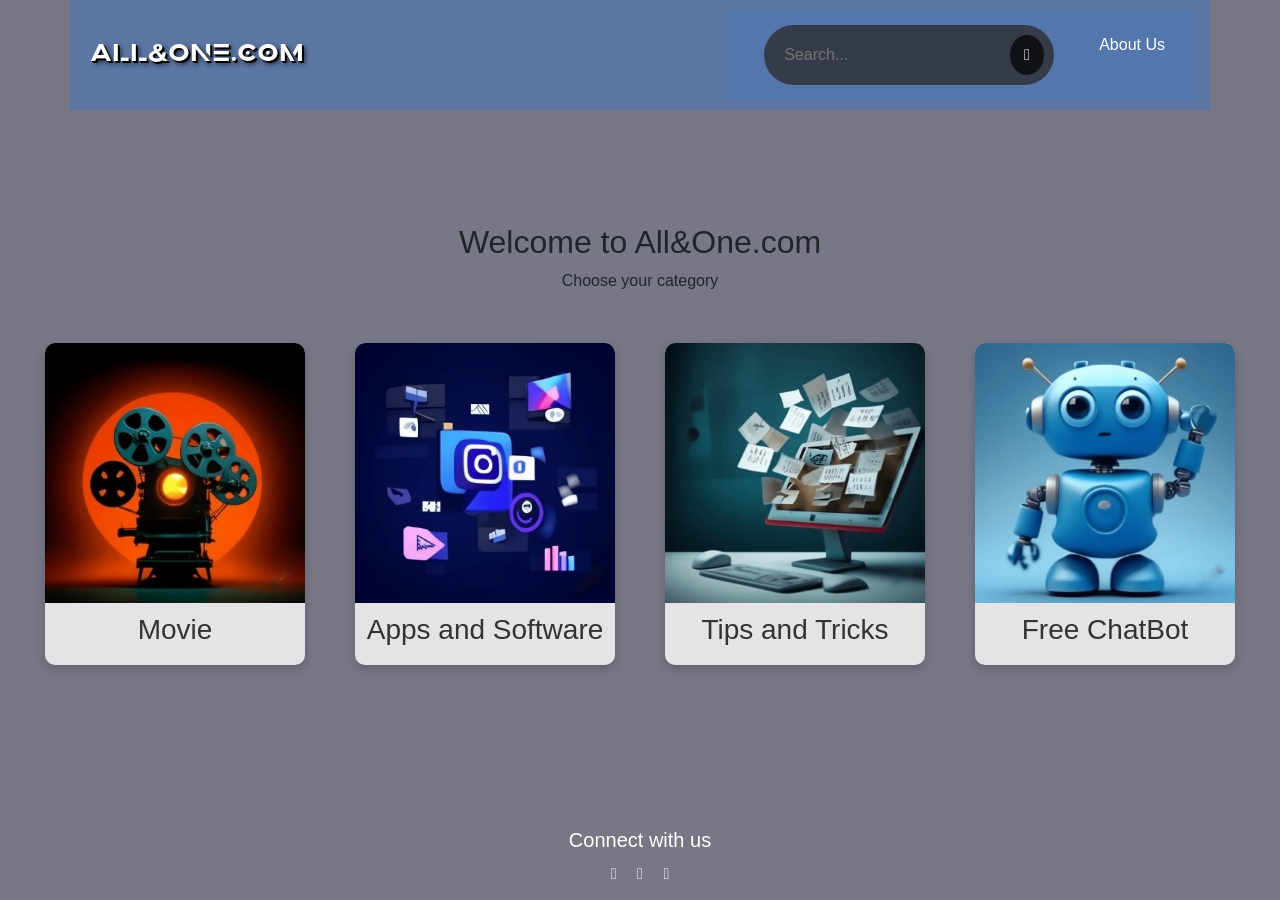
==== index.html @ 535501d8 "first commit" ====
<!DOCTYPE html>
<html lang="en">
<head>
    <meta charset="UTF-8">
    <meta name="viewport" content="width=device-width, initial-scale=1.0">
    <meta http-equiv="Content-Security-Policy" content="default-src 'self'; script-src 'self' https://code.jquery.com https://cdn.jsdelivr.net https://stackpath.bootstrapcdn.com 'nonce-<generated_nonce>'; style-src 'self' https://stackpath.bootstrapcdn.com https://cdn.jsdelivr.net 'nonce-<generated_nonce>';">
    <title>Home</title>
    <link rel="stylesheet" href="https://stackpath.bootstrapcdn.com/bootstrap/4.5.2/css/bootstrap.min.css">
    <link rel="stylesheet" href="https://cdn.jsdelivr.net/npm/bootstrap-icons@1.10.3/font/bootstrap-icons.css">
    <link rel="stylesheet" href="css/styles.css">
</head>
<body>
    <header class="container d-flex align-items-center justify-content-between">
        <a href="/"><h1>All&One.com</h1></a>
        <nav class="navbar">
            <ul class="nav">
                <li class="nav-item">
                    <div class="searchbar">
                        <input type="text" class="search_input" id="searchInput" placeholder="Search..." />
                        <i class="bi bi-search search_icon" onclick="toggleSearch()" nonce="<generated_nonce>"></i>
                    </div>
                </li>
                <li class="nav-item">
                    <a class="nav-link" href="AboutUs/AboutUs.html">About Us</a>
                </li>
            </ul>
        </nav>
    </header>

    <div id="searchResults" class="search-results"></div>

    <div class="content-container">
        <h2>Welcome to All&One.com</h2>
        <p>Choose your category</p>

        <div class="row mt-4">
            <div class="col-md-3 col-sm-6 mb-4">
                <a href="Movie/movie.html" class="box">
                    <img src="images/old_movie_projector_that_projects_an_orange_light_on_a_black_an.jpeg" alt="Image 1" class="img-fluid" />
                    <h3>Movie</h3>
                </a>
            </div>
            <div class="col-md-3 col-sm-6 mb-4">
                <a href="Apps&Software/Apps&Software.html" class="box">
                    <img src="images/digital_marketing_scene_with_a_dark_blue_hue_background__Incorporate.jpeg" alt="Image 2" class="img-fluid" />
                    <h3>Apps and Software</h3>
                </a>
            </div>
            <div class="col-md-3 col-sm-6 mb-4">
                <a href="Tips&Tricks/Tips&Tricks.html" class="box">
                    <img src="images/A_very_hangry_personal_computer_on_a_desk.jpeg" alt="Image 3" class="img-fluid" />
                    <h3>Tips and Tricks</h3>
                </a>
            </div>
            <div class="col-md-3 col-sm-6 mb-4">
                <a href="FreeChatbot/FreeChatbot.html" class="box">
                    <img src="images/petit_robot_bleu_foncee_avec_un_livre.jpeg" alt="Image 4" class="img-fluid" />
                    <h3>Free ChatBot</h3>
                </a>
            </div>
        </div>
    </div>
    <footer class="footer mt-auto py-3" style="background-color: rgba(81, 119, 177, 0.7);">
        <div class="container text-center">
            <h5 class="text-white">Connect with us</h5>
            <div class="social-icons">
                <a href="https://web.facebook.com/aldrinvirtudazo0425" target="_blank" class="text-white mx-2">
                    <i class="bi bi-facebook" style="font-size: 24px;"></i>
                </a>
                <a href="#" class="text-white mx-2" id="discord-link">
                    <i class="bi bi-discord" style="font-size: 24px;"></i>
                </a>
                <a href="https://www.linkedin.com/in/aldrin-virtudazo-3a592432a/" target="_blank" class="text-white mx-2">
                    <i class="bi bi-linkedin" style="font-size: 24px;"></i>
                </a>
            </div>
        </div>
    </footer>
    <script src="https://code.jquery.com/jquery-3.5.1.min.js"></script>
    <script src="https://cdn.jsdelivr.net/npm/@popperjs/core@2.9.2/dist/umd/popper.min.js"></script>
    <script src="https://stackpath.bootstrapcdn.com/bootstrap/4.5.2/js/bootstrap.min.js"></script>
    <script src="js/script.js" nonce="<generated_nonce>"></script>
</body>
</html>
---- css/styles.css ----
@font-face {
    font-family: 'Brolink';
    src: url('../fonts/Brolink.otf') format('opentype');
}

body {
    display: flex;
    flex-direction: column;
    justify-content: flex-start;
    padding: 0;
    background-color: #787786 !important; /* Background color */
    min-height: 100vh;
    overflow-x: hidden; /* Prevent horizontal overflow */
}

header {
    width: 100%;
    display: flex;
    align-items: center;
    gap: 10px; /* Reduced gap for smaller screens */
    background-color: rgba(81, 119, 177, 0.7); /* Header background */
    padding: 10px;
    flex-wrap: wrap; /* Allow wrapping */
}

h1 {
    font-family: 'Brolink', sans-serif;
    font-size: 24px;
    color: white;
    text-shadow: 
        1px 1px 0 black, 
        2px 2px 0 black, 
        3px 3px 5px rgba(0, 0, 0, 0.7);
    padding: 5px; /* Less padding for smaller screens */
    margin: 0;
    flex: 1; /* Allow flexibility */
}

.content-container {
    flex: 1;
    display: flex;
    flex-direction: column;
    align-items: center;
    justify-content: center;
    text-align: center;
    padding: 20px;
}

.row {
    width: 100%; /* Ensure row takes full width */
    display: flex; /* Ensure flex display for responsiveness */
    flex-wrap: wrap; /* Allow wrapping on smaller screens */
}

.box {
    display: block;
    background-color: rgba(255, 255, 255, 0.8); /* Box background */
    border-radius: 10px;
    box-shadow: 0 4px 10px rgba(0, 0, 0, 0.2);
    text-decoration: none;
    overflow: hidden; /* Hide overflow */
    transition: transform 0.3s, box-shadow 0.3s; /* Smooth transitions */
    flex: 1 1 calc(50% - 20px); /* Responsive width */
    margin: 10px; /* Margin for spacing */
}

.box:hover {
    transform: scale(1.05); /* Scale effect on hover */
    box-shadow: 0 8px 20px rgba(0, 0, 0, 0.3); /* Enhanced shadow on hover */
}

.box img {
    width: 100%; /* Full width for images */
    height: auto; /* Maintain aspect ratio */
}

.box h3 {
    padding: 10px;
    color: #333; /* Text color */
}

/* Navigation Bar Styles */
.navbar {
    background-color: rgba(81, 119, 177, 0.7); /* Match header background */
    padding: 10px; /* Padding for spacing */
    flex-wrap: wrap; /* Allow wrapping */
}

.nav {
    list-style-type: none;
    display: flex;
    flex-wrap: wrap; /* Allow wrapping */
    padding: 0;
    margin: 0;
}

.nav-item {
    margin: 5px; /* Adjust margin for vertical stacking */
}

.nav-link {
    color: white;
    padding: 8px 15px;
    border-radius: 5px;
    transition: background-color 0.3s;
}

.nav-link:hover {
    background-color: rgba(255, 140, 0, 0.5); /* Hover effect */
}

/* Search Input Styles */
.searchbar {
    height: 60px;
    background-color: #353b48; /* Search bar background */
    border-radius: 30px;
    padding: 10px;
    display: flex;
    align-items: center;
    margin-left: 20px;
    margin-right: 20px;
    flex: 1;
    max-width: 300px;
    min-width: 200px;
    position: relative; /* Allow positioning of icon */
}

.search_input {
    color: white;
    border: none;
    background: none;
    width: 100%; /* Full width for input */
    caret-color: red; /* Caret color */
    line-height: 40px;
    transition: width 0.4s linear; /* Smooth transition */
    padding: 0 10px; /* Add padding for text */
}

.search_icon {
    height: 40px;
    width: 40px;
    display: flex;
    justify-content: center;
    align-items: center;
    border-radius: 50%;
    color: white;
    margin-left: 10px;
    cursor: pointer;
    background-color: rgba(0, 0, 0, 0.7); /* Background for icon */
    padding: 5px; /* Padding for the icon */
    transition: background-color 0.3s;
}
.search_icon:hover {
    background-color: rgba(255, 140, 0, 0.7); /* Change color on hover */
}

.search-results {
    position: absolute;
    background-color: white; /* Background color for results */
    border: 1px solid #ccc; /* Border for results */
    border-radius: 5px; /* Rounded corners */
    max-height: 300px; /* Limit height */
    overflow-y: auto; /* Scroll if too many results */
    width: 100%; /* Match width of search bar */
    z-index: 1000; /* Ensure it appears above other content */
    display: none; /* Hidden by default */
}

.search-results div {
    padding: 10px; /* Padding for each result */
    cursor: pointer; /* Pointer cursor on hover */
}

.search-results div:hover {
    background-color: #f0f0f0; /* Highlight on hover */
}
/* Social Icons */
.social-icons a {
    transition: transform 0.3s;
}

.social-icons a:hover {
    transform: scale(1.1); /* Slightly scale on hover */
}

/* Ensure the icons are visible */
.bi {
    color: white; /* Ensure icon color is white */
}

/* Responsive adjustments */
@media (max-width: 600px) {
    h1 {
        font-size: 20px; /* Smaller font size for mobile */
        padding: 5px; /* Less padding for smaller screens */
    }

    .searchbar {
        max-width: 100%; /* Full width on small screens */
    }

    .search_input {
        width: 100%; /* Smaller input for mobile */
    }

    .box {
        flex: 1 1 100%; /* Full width on small screens */
        margin: 5px 0; /* Adjust margin for vertical spacing */
    }
}
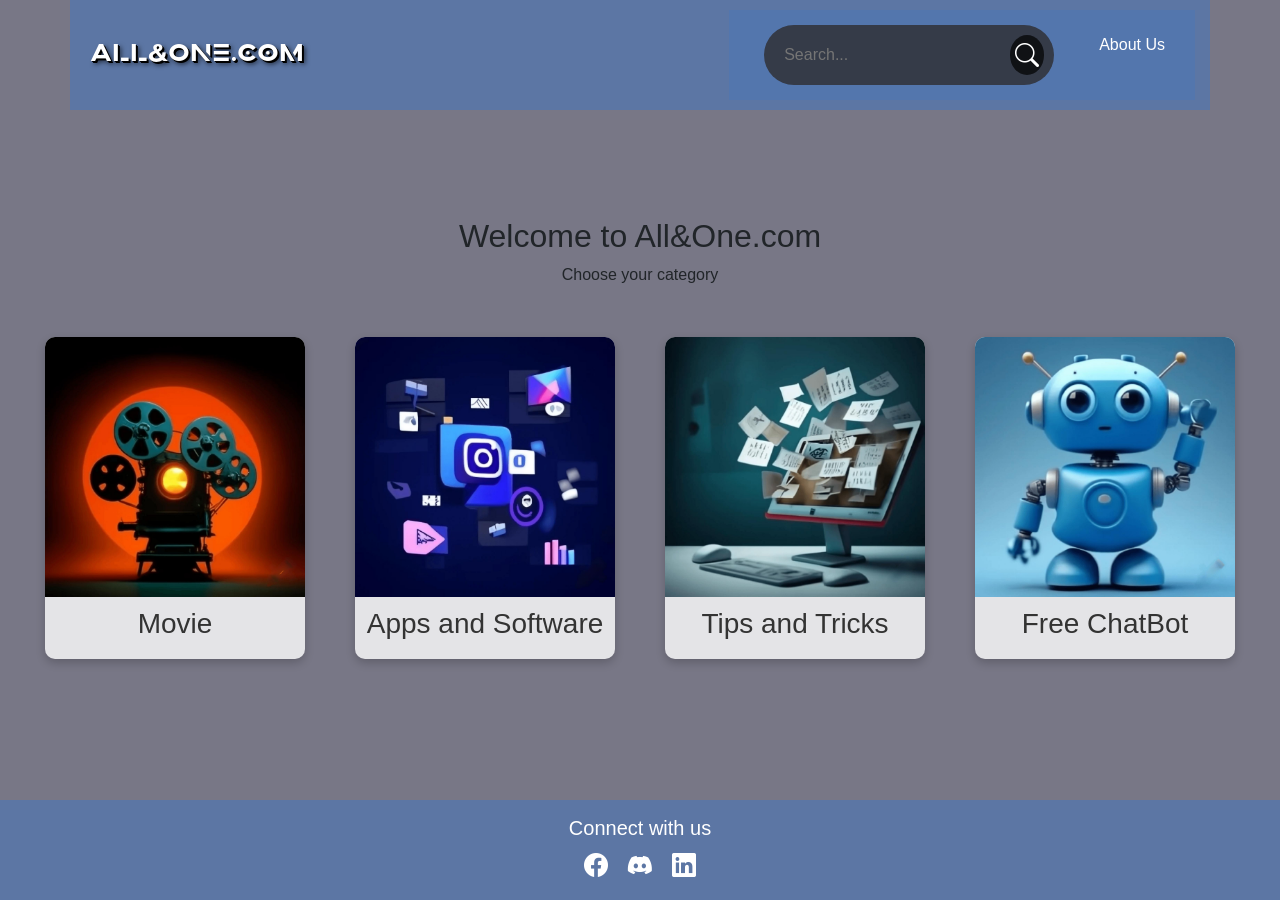
==== commit e75904d2: "Fixing icon not showing and here's the update" ====
--- a/index.html
+++ b/index.html
@@ -3,7 +3,6 @@
 <head>
     <meta charset="UTF-8">
     <meta name="viewport" content="width=device-width, initial-scale=1.0">
-    <meta http-equiv="Content-Security-Policy" content="default-src 'self'; script-src 'self' https://code.jquery.com https://cdn.jsdelivr.net https://stackpath.bootstrapcdn.com 'nonce-<generated_nonce>'; style-src 'self' https://stackpath.bootstrapcdn.com https://cdn.jsdelivr.net 'nonce-<generated_nonce>';">
     <title>Home</title>
     <link rel="stylesheet" href="https://stackpath.bootstrapcdn.com/bootstrap/4.5.2/css/bootstrap.min.css">
     <link rel="stylesheet" href="https://cdn.jsdelivr.net/npm/bootstrap-icons@1.10.3/font/bootstrap-icons.css">
@@ -17,7 +16,7 @@
                 <li class="nav-item">
                     <div class="searchbar">
                         <input type="text" class="search_input" id="searchInput" placeholder="Search..." />
-                        <i class="bi bi-search search_icon" onclick="toggleSearch()" nonce="<generated_nonce>"></i>
+                        <i class="bi bi-search search_icon" onclick="toggleSearch()" style="font-size: 24px; color: white;"></i>
                     </div>
                 </li>
                 <li class="nav-item">
@@ -60,25 +59,27 @@
             </div>
         </div>
     </div>
+
     <footer class="footer mt-auto py-3" style="background-color: rgba(81, 119, 177, 0.7);">
         <div class="container text-center">
             <h5 class="text-white">Connect with us</h5>
             <div class="social-icons">
                 <a href="https://web.facebook.com/aldrinvirtudazo0425" target="_blank" class="text-white mx-2">
-                    <i class="bi bi-facebook" style="font-size: 24px;"></i>
+                    <i class="bi bi-facebook" style="font-size: 24px; color: white;"></i>
                 </a>
                 <a href="#" class="text-white mx-2" id="discord-link">
-                    <i class="bi bi-discord" style="font-size: 24px;"></i>
+                    <i class="bi bi-discord" style="font-size: 24px; color: white;"></i>
                 </a>
                 <a href="https://www.linkedin.com/in/aldrin-virtudazo-3a592432a/" target="_blank" class="text-white mx-2">
-                    <i class="bi bi-linkedin" style="font-size: 24px;"></i>
+                    <i class="bi bi-linkedin" style="font-size: 24px; color: white;"></i>
                 </a>
             </div>
         </div>
     </footer>
+
     <script src="https://code.jquery.com/jquery-3.5.1.min.js"></script>
     <script src="https://cdn.jsdelivr.net/npm/@popperjs/core@2.9.2/dist/umd/popper.min.js"></script>
     <script src="https://stackpath.bootstrapcdn.com/bootstrap/4.5.2/js/bootstrap.min.js"></script>
-    <script src="js/script.js" nonce="<generated_nonce>"></script>
+    <script src="js/script.js"></script>
 </body>
 </html>
--- a/css/styles.css
+++ b/css/styles.css
@@ -150,6 +150,7 @@
     padding: 5px; /* Padding for the icon */
     transition: background-color 0.3s;
 }
+
 .search_icon:hover {
     background-color: rgba(255, 140, 0, 0.7); /* Change color on hover */
 }
@@ -174,6 +175,7 @@
 .search-results div:hover {
     background-color: #f0f0f0; /* Highlight on hover */
 }
+
 /* Social Icons */
 .social-icons a {
     transition: transform 0.3s;
